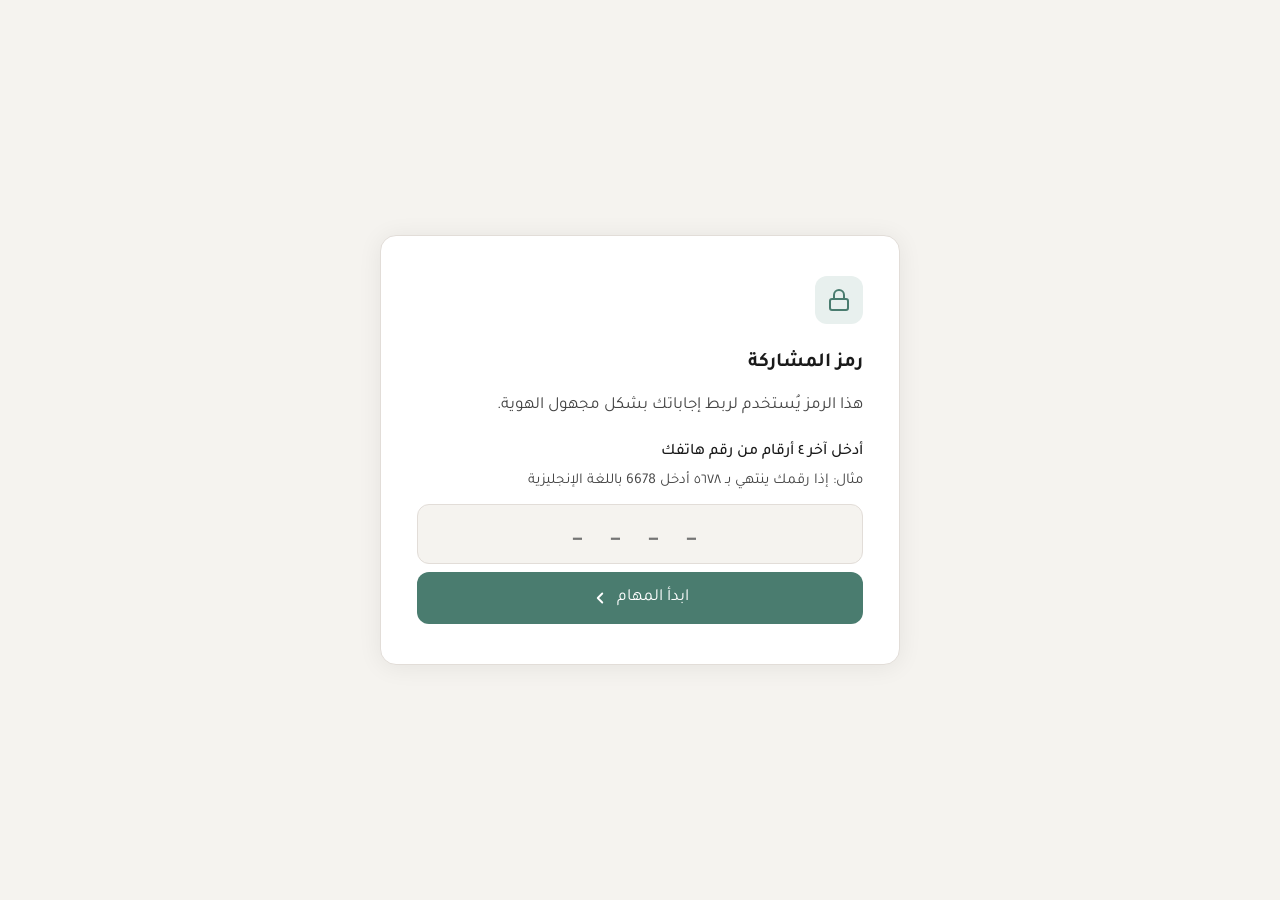
==== code.html @ c83ca11d "Add files via upload" ====
<!DOCTYPE html>
<html lang="ar" dir="rtl">
<head>
  <meta charset="UTF-8">
  <meta name="viewport" content="width=device-width, initial-scale=1.0">
  <title>رمز المشاركة</title>
  <link href="https://fonts.googleapis.com/css2?family=Tajawal:wght@300;400;500;700&display=swap" rel="stylesheet">
  <link rel="stylesheet" href="style.css">
</head>
<body>
  <div class="screen">
    <div class="card">
      <div class="mark">
        <svg viewBox="0 0 24 24"><rect x="3" y="11" width="18" height="11" rx="2" ry="2"/><path d="M7 11V7a5 5 0 0 1 10 0v4"/></svg>
      </div>
      <h2>رمز المشاركة</h2>
      <p class="body-text" style="margin-bottom:20px;">هذا الرمز يُستخدم لربط إجاباتك بشكل مجهول الهوية.</p>

      <label class="input-label" for="codeInput">أدخل آخر ٤ أرقام من رقم هاتفك</label>
      <p class="input-hint"> مثال: إذا رقمك ينتهي بـ ٥٦٧٨ أدخل 6678 باللغة الإنجليزية</p>
      <input class="code-input" id="codeInput" type="tel" maxlength="4" placeholder="_ _ _ _" autocomplete="off" />
      <p class="error-msg" id="codeError">الرجاء إدخال ٤ أرقام باللغة الإنجليزية</p>

      <button class="btn btn-primary" onclick="submitCode()">
        ابدأ المهام
        <svg viewBox="0 0 24 24"><polyline points="15 18 9 12 15 6"/></svg>
      </button>
    </div>
  </div>

  <script>
    function submitCode() {
      const input = document.getElementById('codeInput');
      const val = input.value.trim();
      if (!/^\d{4}$/.test(val)) {
        document.getElementById('codeError').classList.add('show');
        return;
      }
      // هنا نقوم بحفظ الرقم في ذاكرة المتصفح لينتقل معه للصفحات القادمة
      localStorage.setItem('participantCode', val);
      window.location.href = 'task1.html';
    }
    
    document.getElementById('codeInput').addEventListener('input', function() {
      this.value = this.value.replace(/\D/g, '').slice(0, 4);
    });
  </script>
</body>
</html>
---- style.css ----
:root {
  --bg: #f5f3ef;
  --surface: #ffffff;
  --text-primary: #1a1a1a;
  --text-secondary: #444444;
  --accent: #4a7c6f;
  --accent-light: #e8f0ee;
  --accent-dark: #365c52;
  --border: #e2ddd8;
  --shadow: 0 2px 24px rgba(0,0,0,0.07);
  --radius: 16px;
}
* { margin: 0; padding: 0; box-sizing: border-box; }
body {
  font-family: 'Tajawal', sans-serif; background: var(--bg); color: var(--text-primary);
  min-height: 100vh; display: flex; align-items: center; justify-content: center; padding: 24px 16px;
}
.screen { width: 100%; max-width: 520px; animation: fadeUp 0.5s ease forwards; display: block; }
@keyframes fadeUp {
  from { opacity: 0; transform: translateY(18px); }
  to   { opacity: 1; transform: translateY(0); }
}
.card { background: var(--surface); border-radius: var(--radius); padding: 40px 36px; box-shadow: var(--shadow); border: 1px solid var(--border); }
.steps { display: flex; align-items: center; justify-content: center; gap: 8px; margin-bottom: 32px; }
.step-dot { width: 8px; height: 8px; border-radius: 50%; background: var(--border); transition: all 0.3s ease; }
.step-dot.active { background: var(--accent); width: 24px; border-radius: 4px; }
.step-dot.done { background: var(--accent-light); border: 1.5px solid var(--accent); }
.mark { width: 48px; height: 48px; background: var(--accent-light); border-radius: 12px; display: flex; align-items: center; justify-content: center; margin-bottom: 24px; }
.mark svg { width: 24px; height: 24px; stroke: var(--accent); fill: none; stroke-width: 2; stroke-linecap: round; stroke-linejoin: round; }
h1 { font-size: 24px; font-weight: 700; margin-bottom: 16px; line-height: 1.4; }
h2 { font-size: 20px; font-weight: 600; margin-bottom: 12px; line-height: 1.5; }
.body-text { font-size: 17px; line-height: 1.9; color: var(--text-secondary); margin-bottom: 28px; white-space: pre-line; }
.info-list { list-style: none; margin-bottom: 28px; }
.info-list li { font-size: 16px; color: var(--text-secondary); padding: 10px 14px; background: var(--bg); border-radius: 10px; margin-bottom: 8px; display: flex; align-items: flex-start; gap: 10px; line-height: 1.6; }
.info-list li::before { content: ''; width: 6px; height: 6px; min-width: 6px; border-radius: 50%; background: var(--accent); margin-top: 7px; }
.input-label { font-size: 16px; font-weight: 500; margin-bottom: 10px; display: block; }
.input-hint { font-size: 15px; color: var(--text-secondary); margin-bottom: 14px; }
.code-input { width: 100%; padding: 16px 18px; border: 1.5px solid var(--border); border-radius: 12px; font-family: 'Tajawal', sans-serif; font-size: 22px; font-weight: 700; text-align: center; letter-spacing: 12px; background: var(--bg); outline: none; transition: 0.2s; margin-bottom: 8px; direction: ltr; color: var(--text-primary); }
.code-input:focus { border-color: var(--accent); box-shadow: 0 0 0 3px rgba(74,124,111,0.12); background: #fff; }
.error-msg { font-size: 15px; color: #c0392b; margin-bottom: 16px; min-height: 20px; display: none; }
.error-msg.show { display: block; }
.btn { width: 100%; padding: 16px; border: none; border-radius: 12px; font-family: 'Tajawal', sans-serif; font-size: 17px; transition: all 0.2s ease; display: flex; align-items: center; justify-content: center; gap: 8px; cursor: pointer; text-decoration: none; }
.btn-primary { background: var(--accent); color: #fff; }
.btn-primary:hover { background: var(--accent-dark); transform: translateY(-1px); box-shadow: 0 4px 16px rgba(74,124,111,0.25); }
.btn svg { width: 18px; height: 18px; stroke: currentColor; fill: none; stroke-width: 2.5; stroke-linecap: round; stroke-linejoin: round; flex-shrink: 0; }
.transition-icon { width: 64px; height: 64px; background: var(--accent-light); border-radius: 50%; display: flex; align-items: center; justify-content: center; margin: 0 auto 24px; }
.transition-icon svg { width: 30px; height: 30px; stroke: var(--accent); fill: none; stroke-width: 2; stroke-linecap: round; stroke-linejoin: round; }
.step-label { font-size: 14px; font-weight: 600; letter-spacing: 1px; color: var(--accent); text-transform: uppercase; margin-bottom: 10px; }
.done-icon { width: 72px; height: 72px; background: var(--accent-light); border-radius: 50%; display: flex; align-items: center; justify-content: center; margin: 0 auto 28px; }
.done-icon svg { width: 34px; height: 34px; stroke: var(--accent); fill: none; stroke-width: 2.5; stroke-linecap: round; stroke-linejoin: round; }
.done-title { font-size: 24px; font-weight: 700; text-align: center; margin-bottom: 12px; }
.done-body { font-size: 17px; color: var(--text-secondary); text-align: center; line-height: 1.8; }
@media (max-width: 480px) { .card { padding: 28px 22px; } h1 { font-size: 22px; } h2 { font-size: 19px; } }
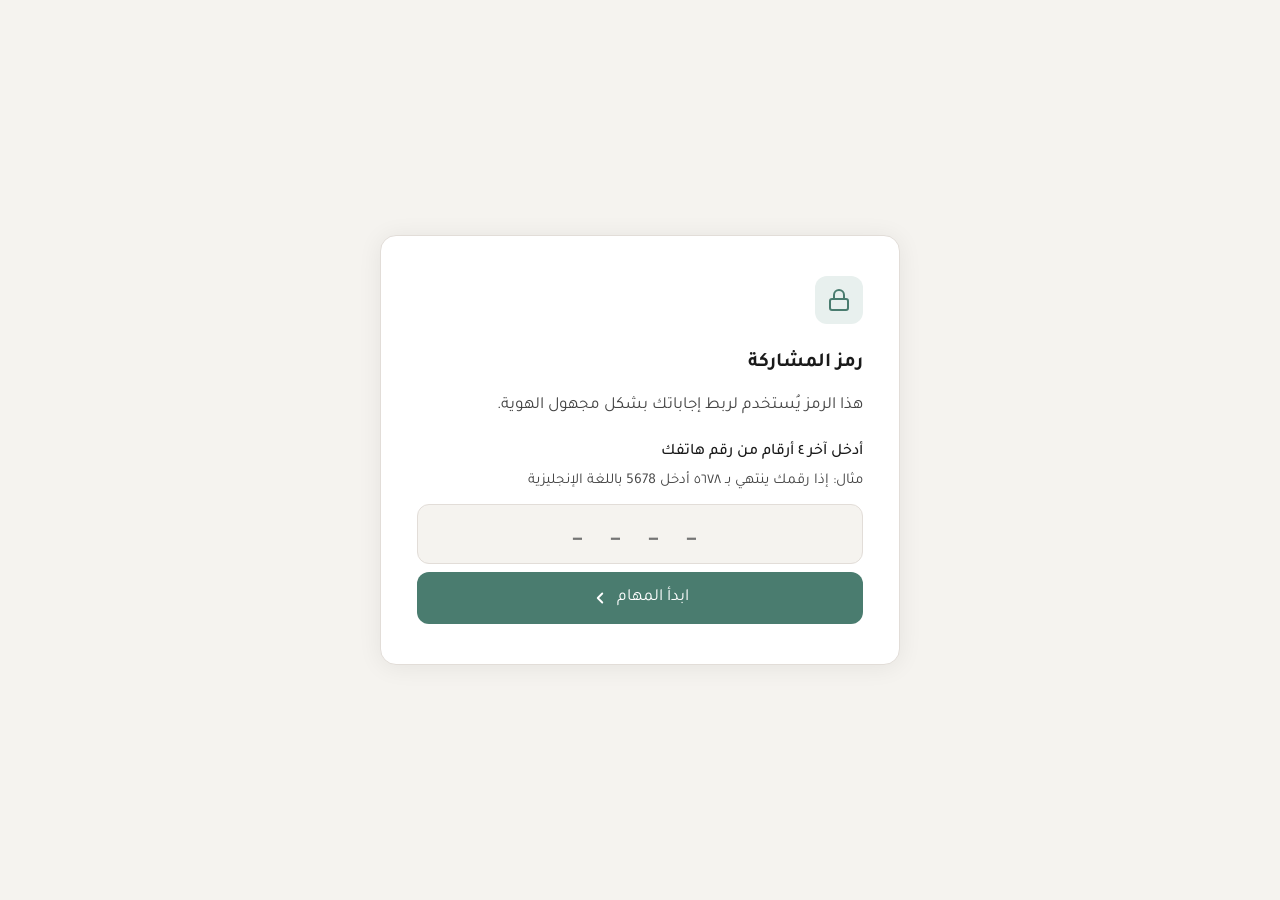
==== commit 13463d63: "code.html" ====
--- a/code.html
+++ b/code.html
@@ -17,7 +17,7 @@
       <p class="body-text" style="margin-bottom:20px;">هذا الرمز يُستخدم لربط إجاباتك بشكل مجهول الهوية.</p>
 
       <label class="input-label" for="codeInput">أدخل آخر ٤ أرقام من رقم هاتفك</label>
-      <p class="input-hint"> مثال: إذا رقمك ينتهي بـ ٥٦٧٨ أدخل 6678 باللغة الإنجليزية</p>
+      <p class="input-hint"> مثال: إذا رقمك ينتهي بـ ٥٦٧٨ أدخل 5678 باللغة الإنجليزية</p>
       <input class="code-input" id="codeInput" type="tel" maxlength="4" placeholder="_ _ _ _" autocomplete="off" />
       <p class="error-msg" id="codeError">الرجاء إدخال ٤ أرقام باللغة الإنجليزية</p>
 
@@ -46,4 +46,4 @@
     });
   </script>
 </body>
-</html>+</html>
